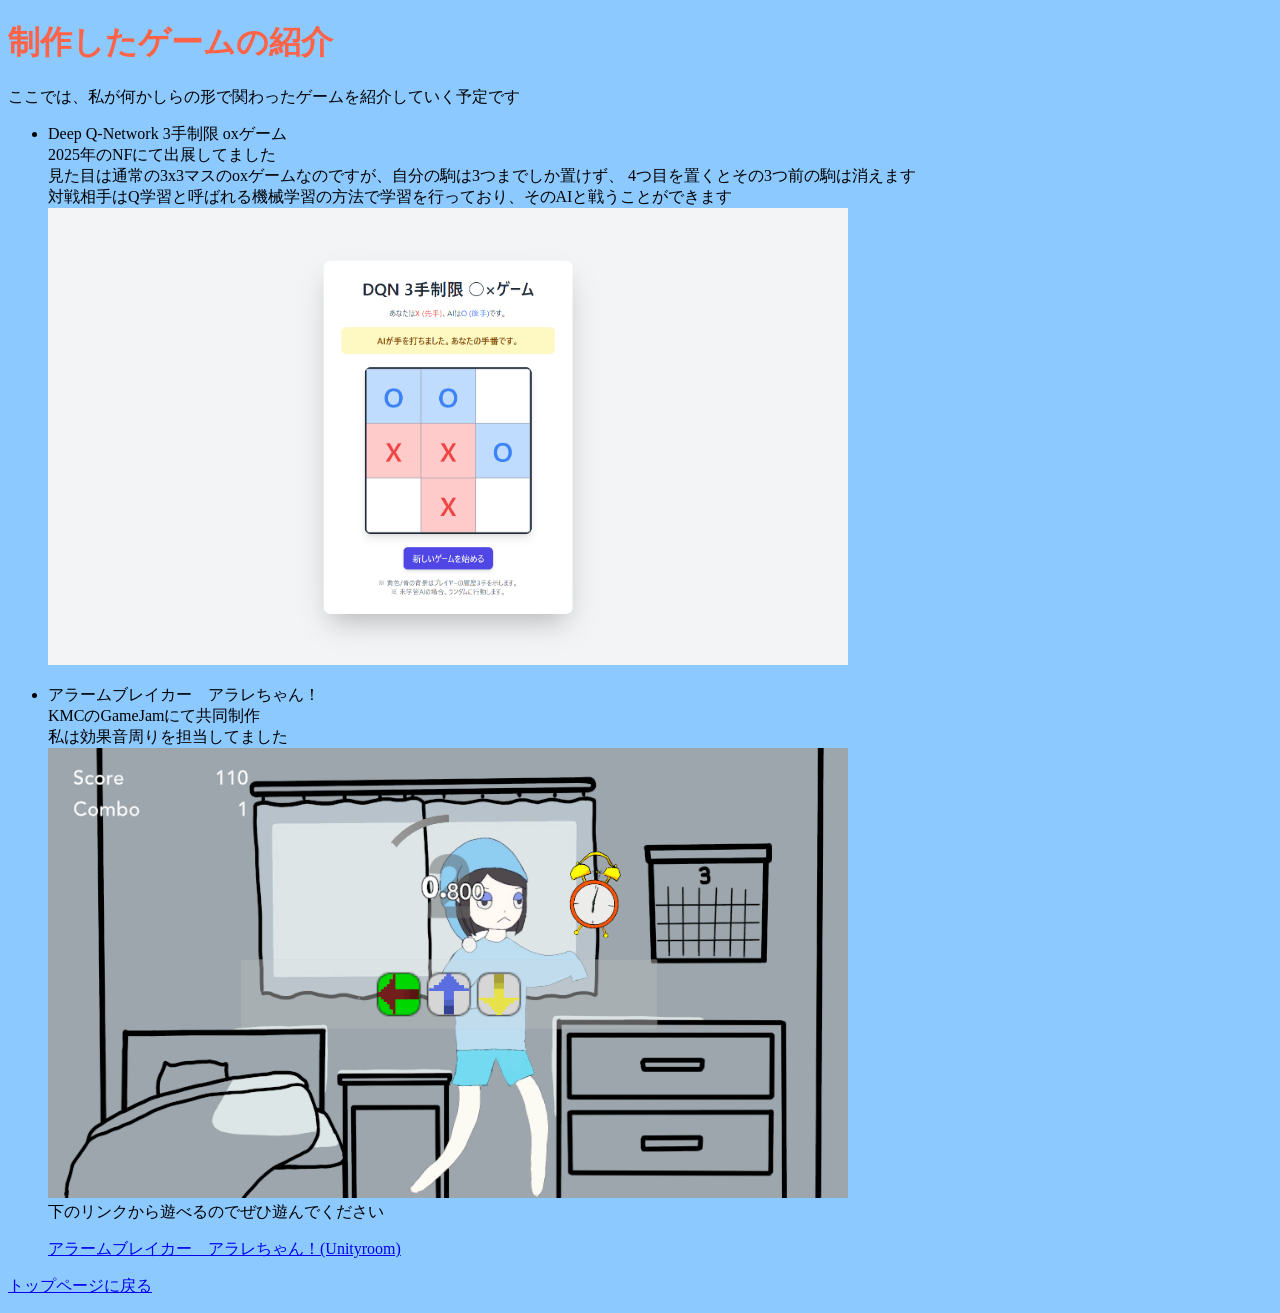
==== game.html @ 81535657 "Add files via upload" ====
<!DOCTYPE html>
<html lang="ja">
<head>
    <meta charset="UTF-8">
    <title>作品紹介 -chocolatemini-</title>
    <link rel="stylesheet" href="style.css">
</head>
<body>
    <h1>制作したゲームの紹介</h1>
    <p>ここでは、私が何かしらの形で関わったゲームを紹介していく予定です</p>
    
    <ul>
        <li>Deep Q-Network 3手制限 oxゲーム
            <br>2025年のNFにて出展してました
            <br>見た目は通常の3x3マスのoxゲームなのですが、自分の駒は3つまでしか置けず、
            4つ目を置くとその3つ前の駒は消えます
            <br>対戦相手はQ学習と呼ばれる機械学習の方法で学習を行っており、そのAIと戦うことができます
            <br><img src="oxgame.png" alt="oxゲームの画像" width="800">
        </li>
    </ul>

    <ul>
        <li>アラームブレイカー　アラレちゃん！
            <br>KMCのGameJamにて共同制作
            <br>私は効果音周りを担当してました
            <br><img src="alarm-alare.png" alt="アラームブレイカー　アラレちゃん！の画像" width="800">
            <br>下のリンクから遊べるのでぜひ遊んでください
            <br><p><a href="https://unityroom.com/games/alarm-alare">アラームブレイカー　アラレちゃん！(Unityroom)</a></p>
        </li>
    </ul>

    <p><a href="index.html">トップページに戻る</a></p>
</body>
</html>
---- style.css ----
body {
    /* ページ全体の背景色を薄い青色にする */
    background-color: #8cc9ff;
    
    /* ページ全体の文字の基本色を濃いグレーにする */
    color: #000000;
    
    /* 文字を画面の中央に寄せる */
    /*text-align: center; */
}

h1 {
    /* 大見出し（h1）の文字色をトマト色（赤系）にする */
    color: #ff6347;
}
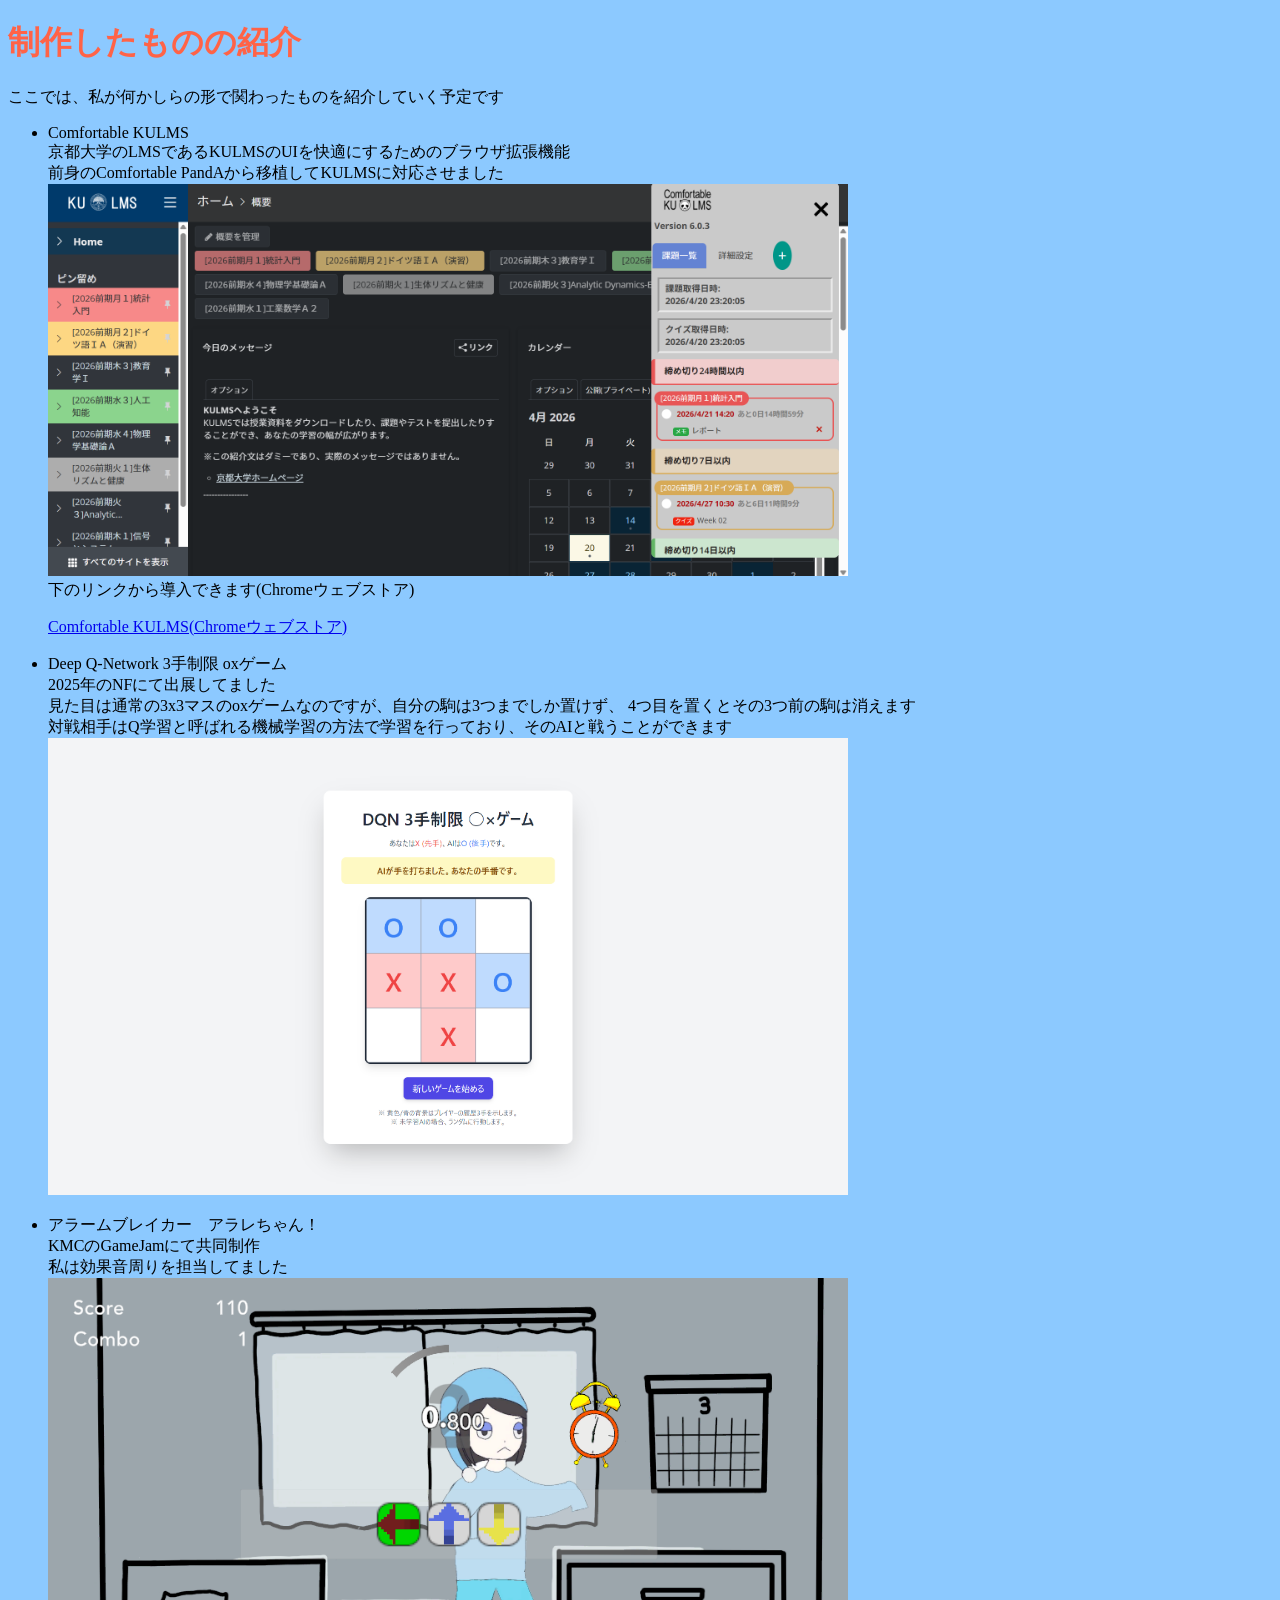
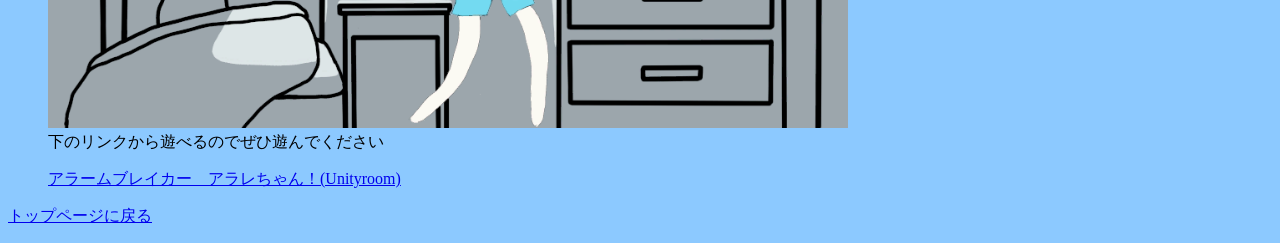
==== commit bc8f8cc6: "Comfortable KULMSを追加" ====
--- a/game.html
+++ b/game.html
@@ -6,9 +6,19 @@
     <link rel="stylesheet" href="style.css">
 </head>
 <body>
-    <h1>制作したゲームの紹介</h1>
-    <p>ここでは、私が何かしらの形で関わったゲームを紹介していく予定です</p>
+    <h1>制作したものの紹介</h1>
+    <p>ここでは、私が何かしらの形で関わったものを紹介していく予定です</p>
     
+    <ul>
+        <li>Comfortable KULMS
+            <br>京都大学のLMSであるKULMSのUIを快適にするためのブラウザ拡張機能
+            <br>前身のComfortable PandAから移植してKULMSに対応させました
+            <br><img src="Comfortable KULMS.png" alt="Comfortable KULMSの画像" width="800">
+            <br>下のリンクから導入できます(Chromeウェブストア)
+            <br><p><a href="https://chromewebstore.google.com/detail/onohpbgkocnlidodbecakcgkjehnglpk?utm_source=item-share-cb">Comfortable KULMS(Chromeウェブストア)</a></p>
+        </li>
+    </ul>
+
     <ul>
         <li>Deep Q-Network 3手制限 oxゲーム
             <br>2025年のNFにて出展してました
@@ -30,5 +40,8 @@
     </ul>
 
     <p><a href="index.html">トップページに戻る</a></p>
+
+    <script src="script.js"></script>
+    <script src="script2.js"></script>
 </body>
 </html>
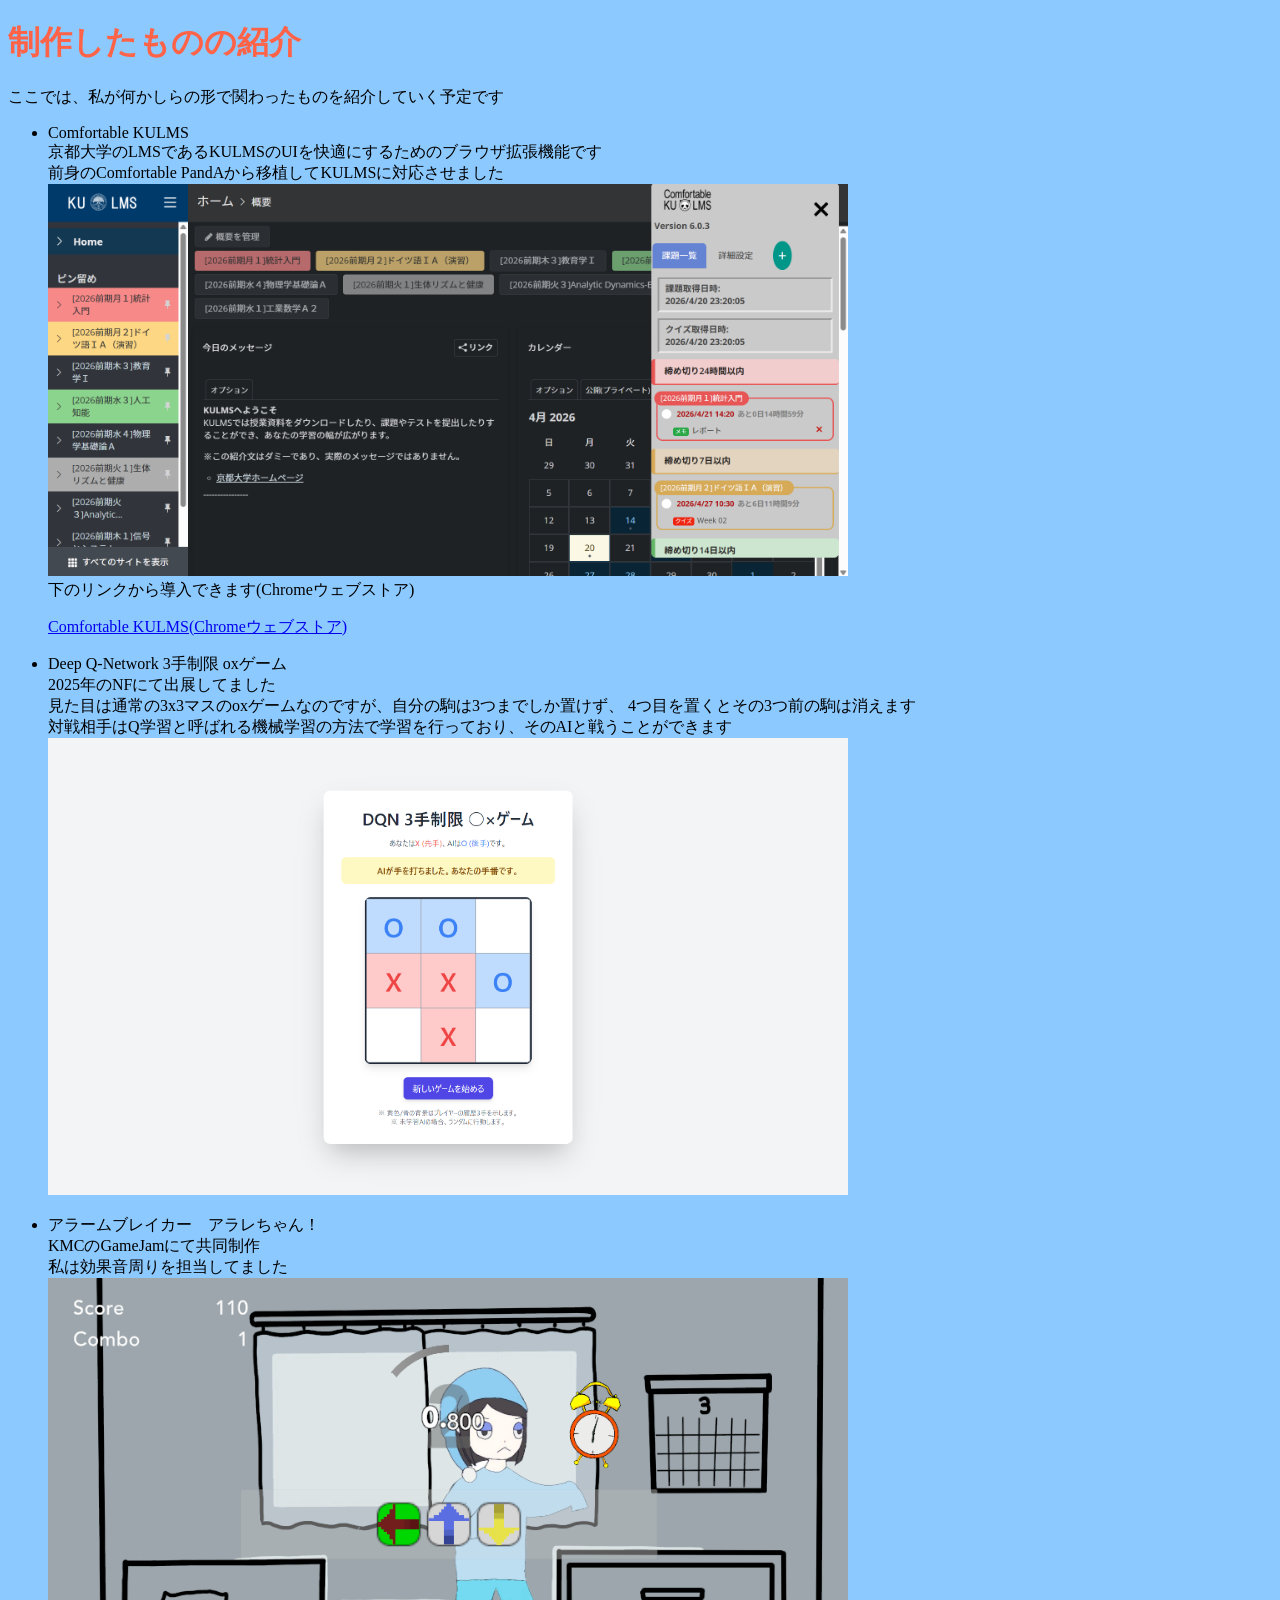
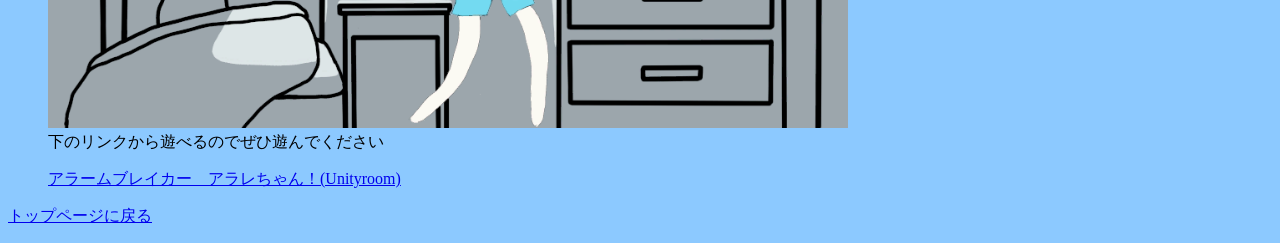
==== commit 5aa3267d: "Fix HTML formatting and improve content clarity" ====
--- a/game.html
+++ b/game.html
@@ -11,7 +11,7 @@
     
     <ul>
         <li>Comfortable KULMS
-            <br>京都大学のLMSであるKULMSのUIを快適にするためのブラウザ拡張機能
+            <br>京都大学のLMSであるKULMSのUIを快適にするためのブラウザ拡張機能です
             <br>前身のComfortable PandAから移植してKULMSに対応させました
             <br><img src="Comfortable KULMS.png" alt="Comfortable KULMSの画像" width="800">
             <br>下のリンクから導入できます(Chromeウェブストア)
@@ -44,4 +44,4 @@
     <script src="script.js"></script>
     <script src="script2.js"></script>
 </body>
-</html>+</html>
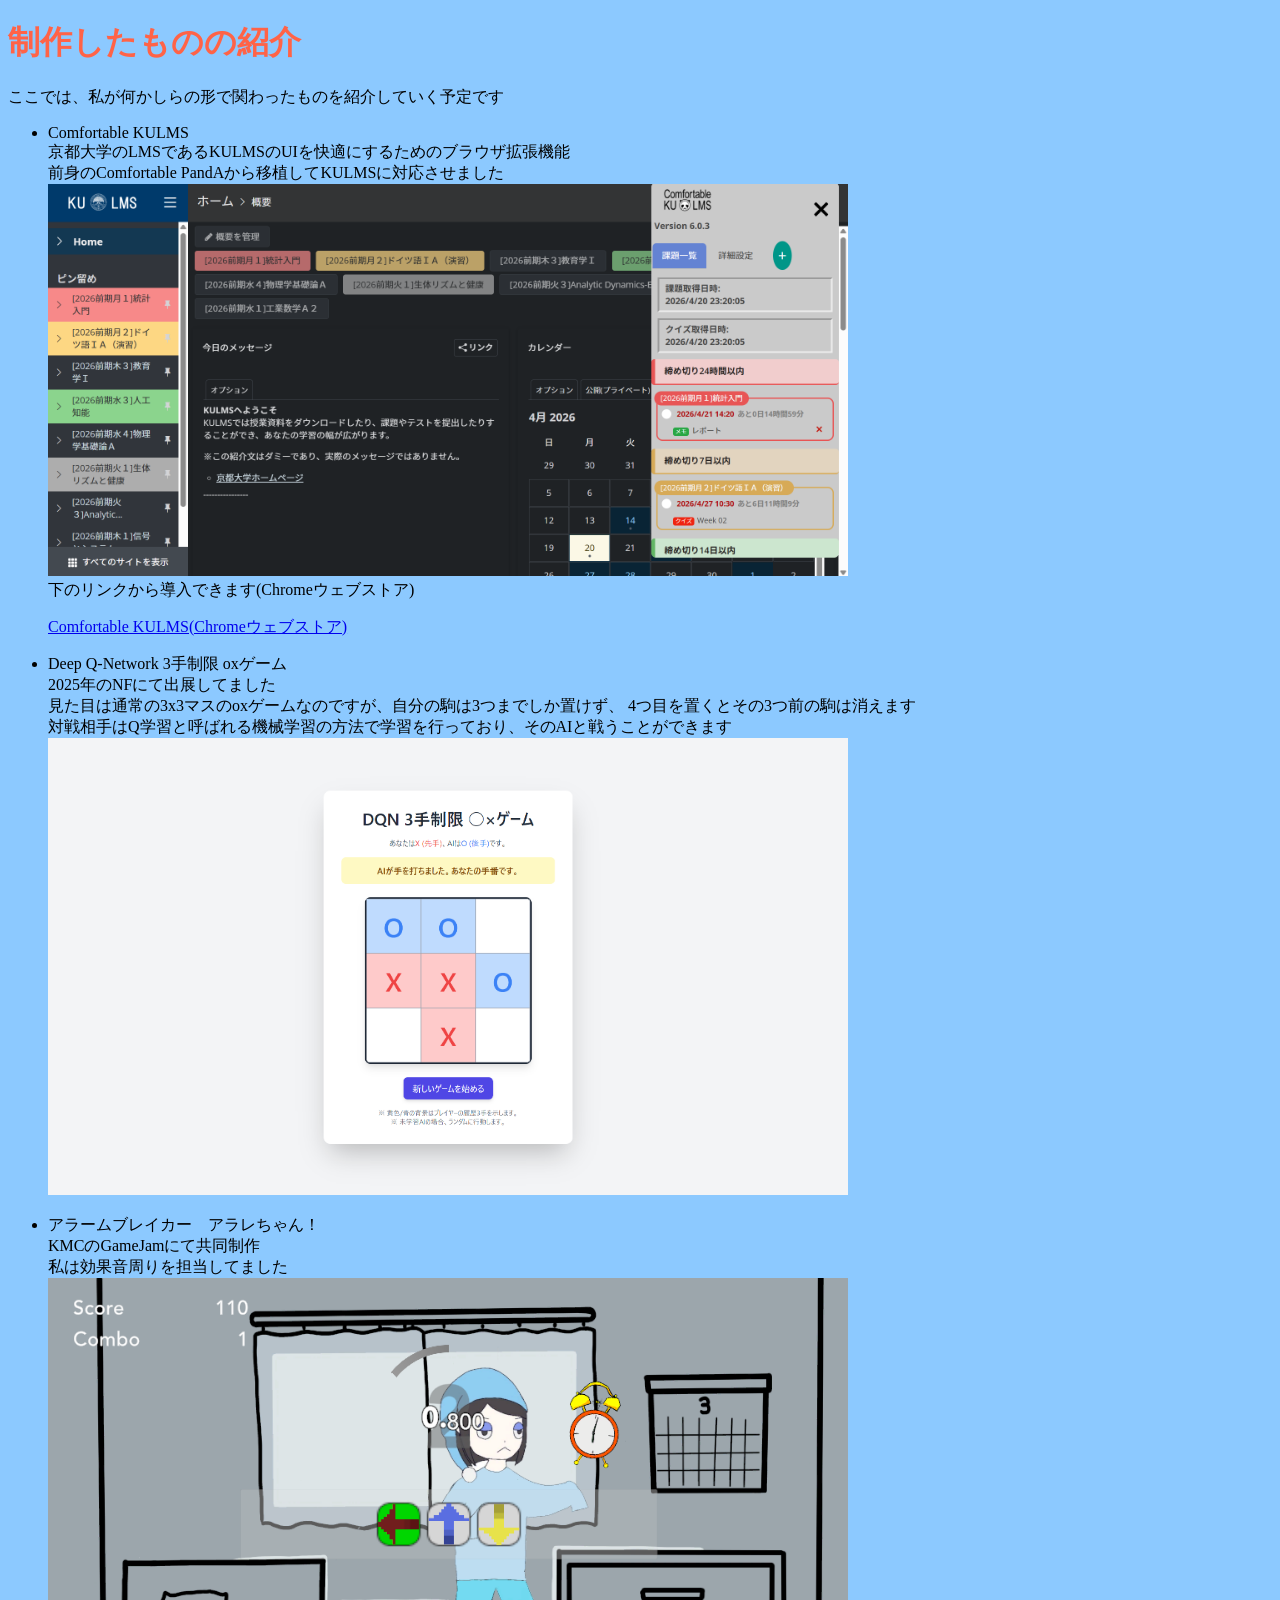
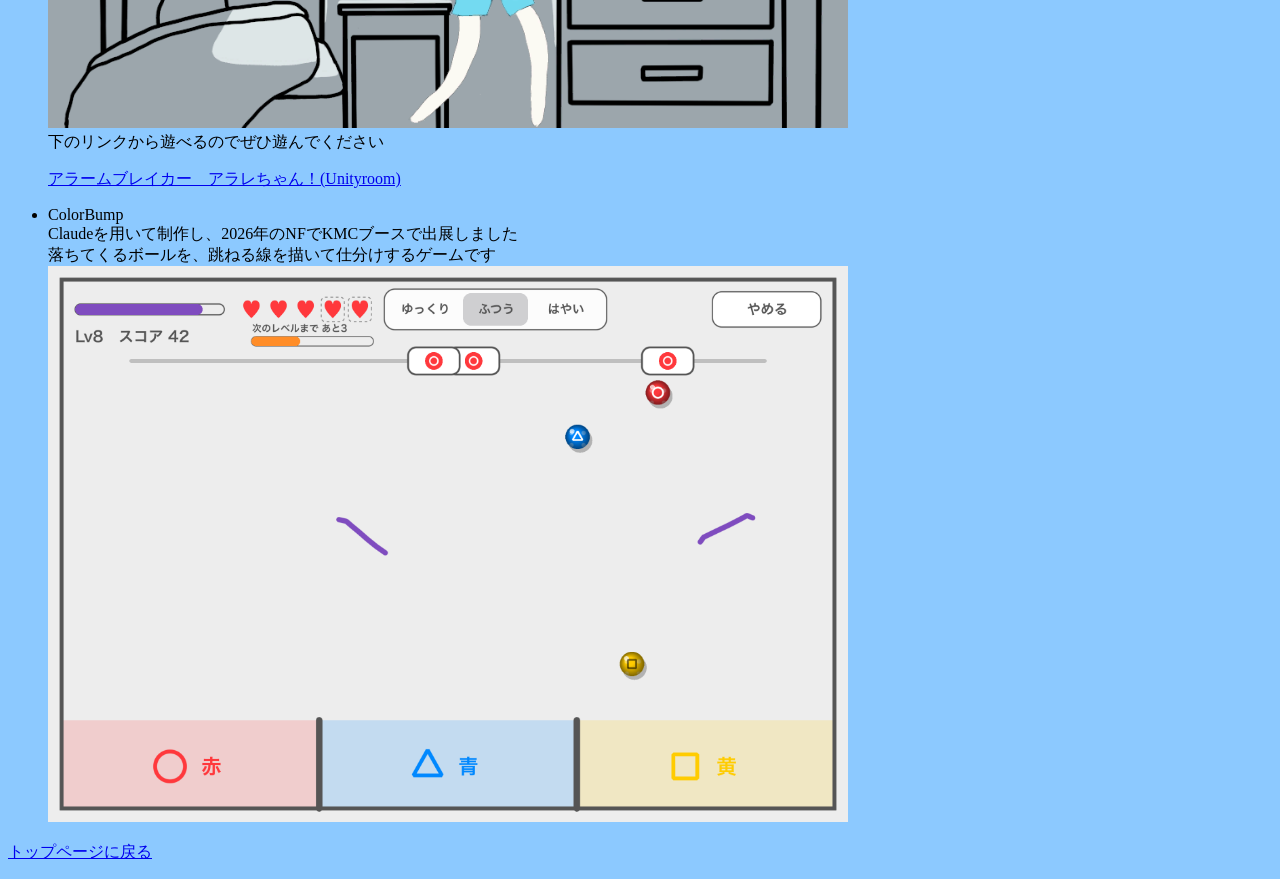
==== commit 59d7baf9: "ColorBumpの内容を追加" ====
--- a/game.html
+++ b/game.html
@@ -11,7 +11,7 @@
     
     <ul>
         <li>Comfortable KULMS
-            <br>京都大学のLMSであるKULMSのUIを快適にするためのブラウザ拡張機能です
+            <br>京都大学のLMSであるKULMSのUIを快適にするためのブラウザ拡張機能
             <br>前身のComfortable PandAから移植してKULMSに対応させました
             <br><img src="Comfortable KULMS.png" alt="Comfortable KULMSの画像" width="800">
             <br>下のリンクから導入できます(Chromeウェブストア)
@@ -39,9 +39,17 @@
         </li>
     </ul>
 
+    <ul>
+        <li>ColorBump
+            <br>Claudeを用いて制作し、2026年のNFでKMCブースで出展しました
+            <br>落ちてくるボールを、跳ねる線を描いて仕分けするゲームです
+            <br><img src="ColorBump.PNG" alt="ColorBumpの画像" width="800">
+        </li>
+    </ul>
+
     <p><a href="index.html">トップページに戻る</a></p>
 
     <script src="script.js"></script>
     <script src="script2.js"></script>
 </body>
-</html>
+</html>
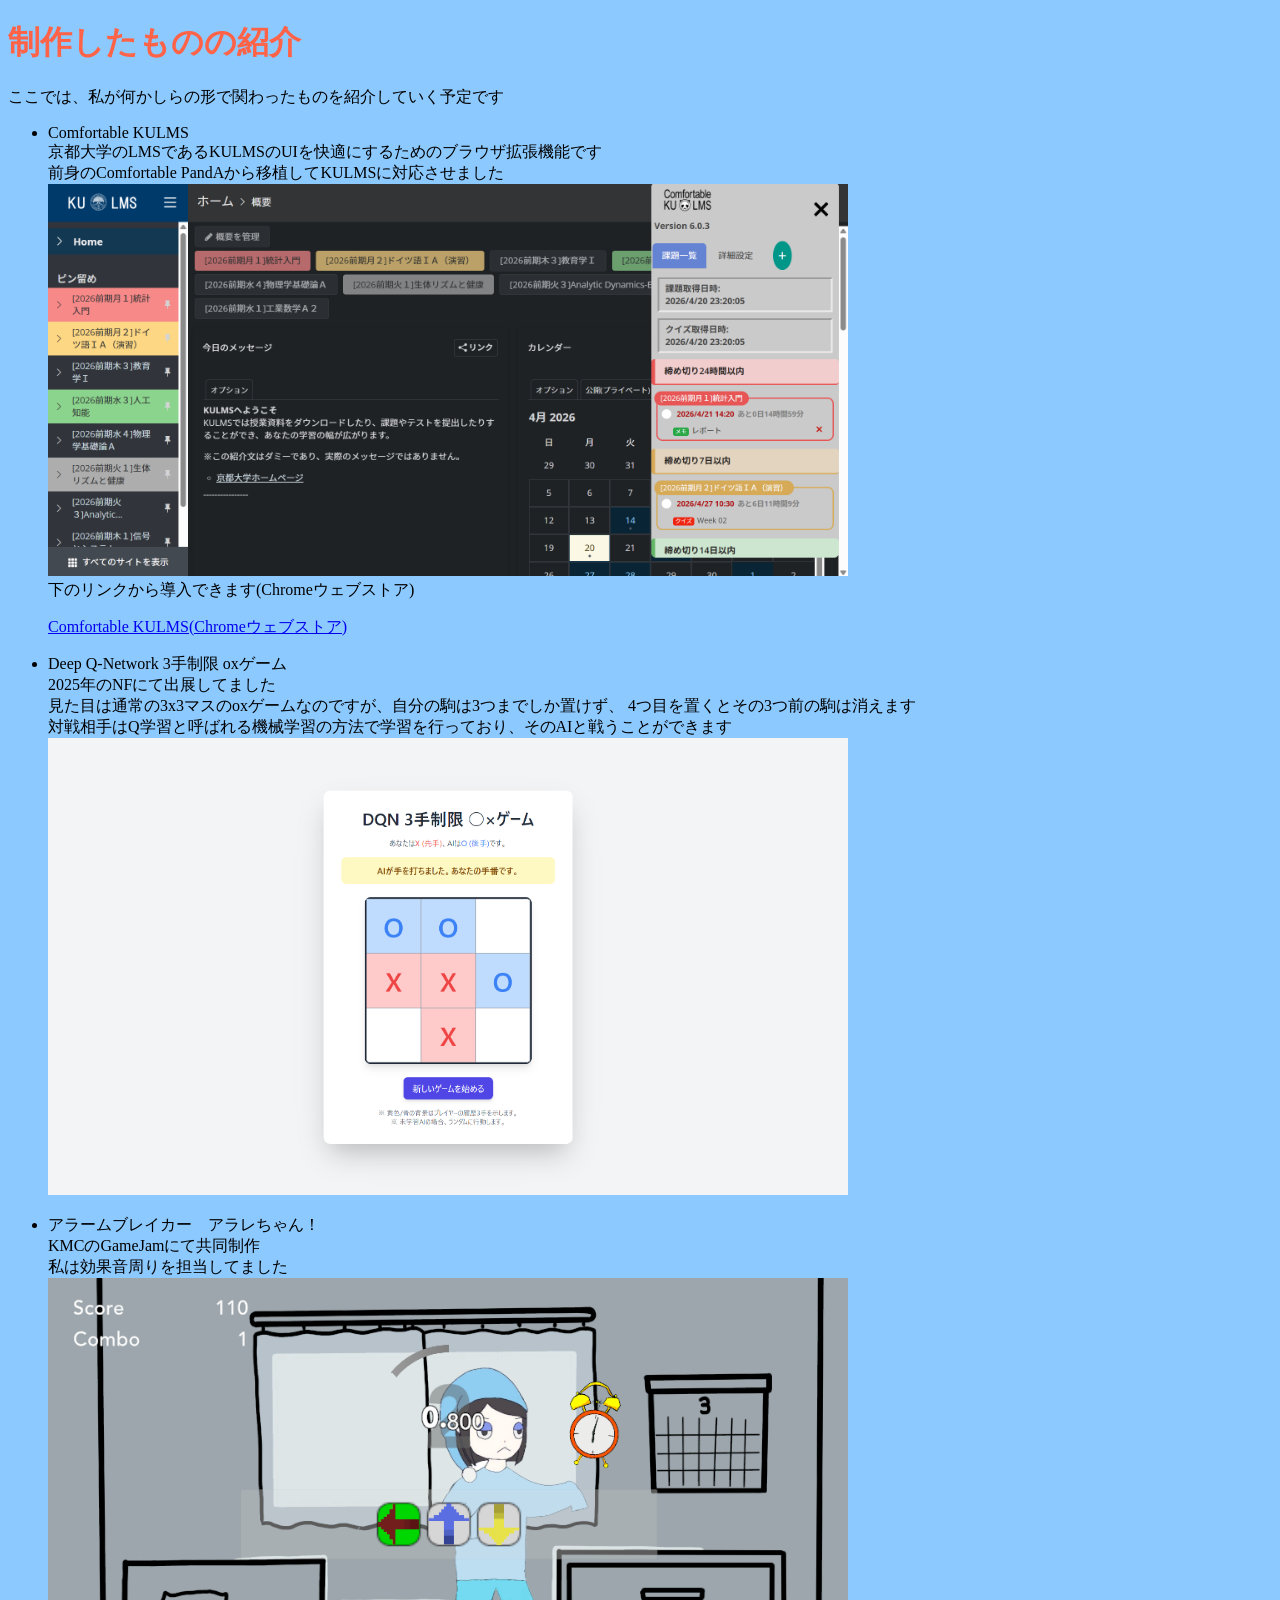
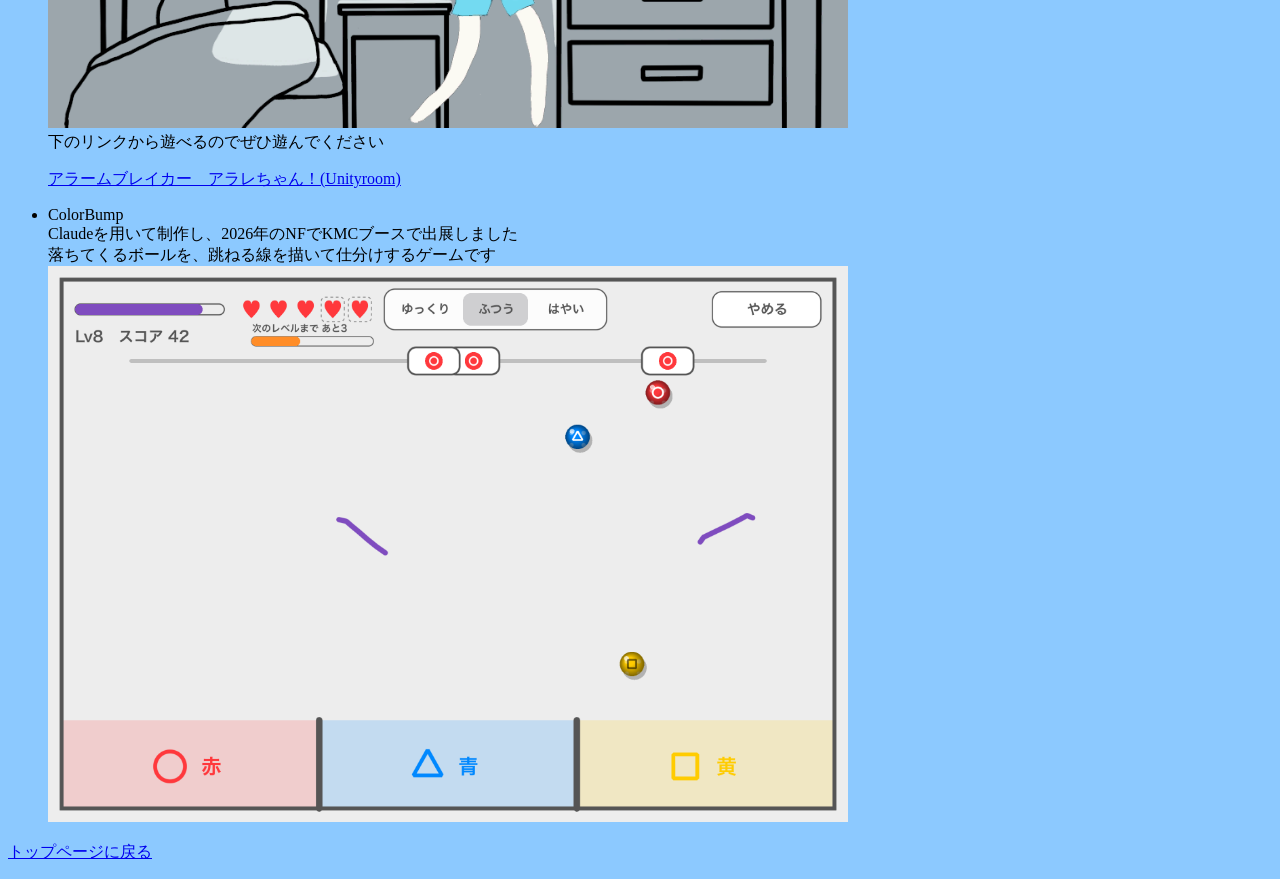
==== commit 4a0bf32a: "Merge branch 'main' of https://github.com/chocolatemini/chocolateminiWebsite" ====
--- a/game.html
+++ b/game.html
@@ -11,11 +11,11 @@
     
     <ul>
         <li>Comfortable KULMS
-            <br>京都大学のLMSであるKULMSのUIを快適にするためのブラウザ拡張機能
+            <br>京都大学のLMSであるKULMSのUIを快適にするためのブラウザ拡張機能です
             <br>前身のComfortable PandAから移植してKULMSに対応させました
             <br><img src="Comfortable KULMS.png" alt="Comfortable KULMSの画像" width="800">
             <br>下のリンクから導入できます(Chromeウェブストア)
-            <br><p><a href="https://chromewebstore.google.com/detail/onohpbgkocnlidodbecakcgkjehnglpk?utm_source=item-share-cb">Comfortable KULMS(Chromeウェブストア)</a></p>
+            <br><p><a href="https://chromewebstore.google.com/detail/cecjhdkagakhonnmddjgncmdldmppnoe?utm_source=item-share-cb">Comfortable KULMS(Chromeウェブストア)</a></p>
         </li>
     </ul>
 
@@ -52,4 +52,4 @@
     <script src="script.js"></script>
     <script src="script2.js"></script>
 </body>
-</html>+</html>
